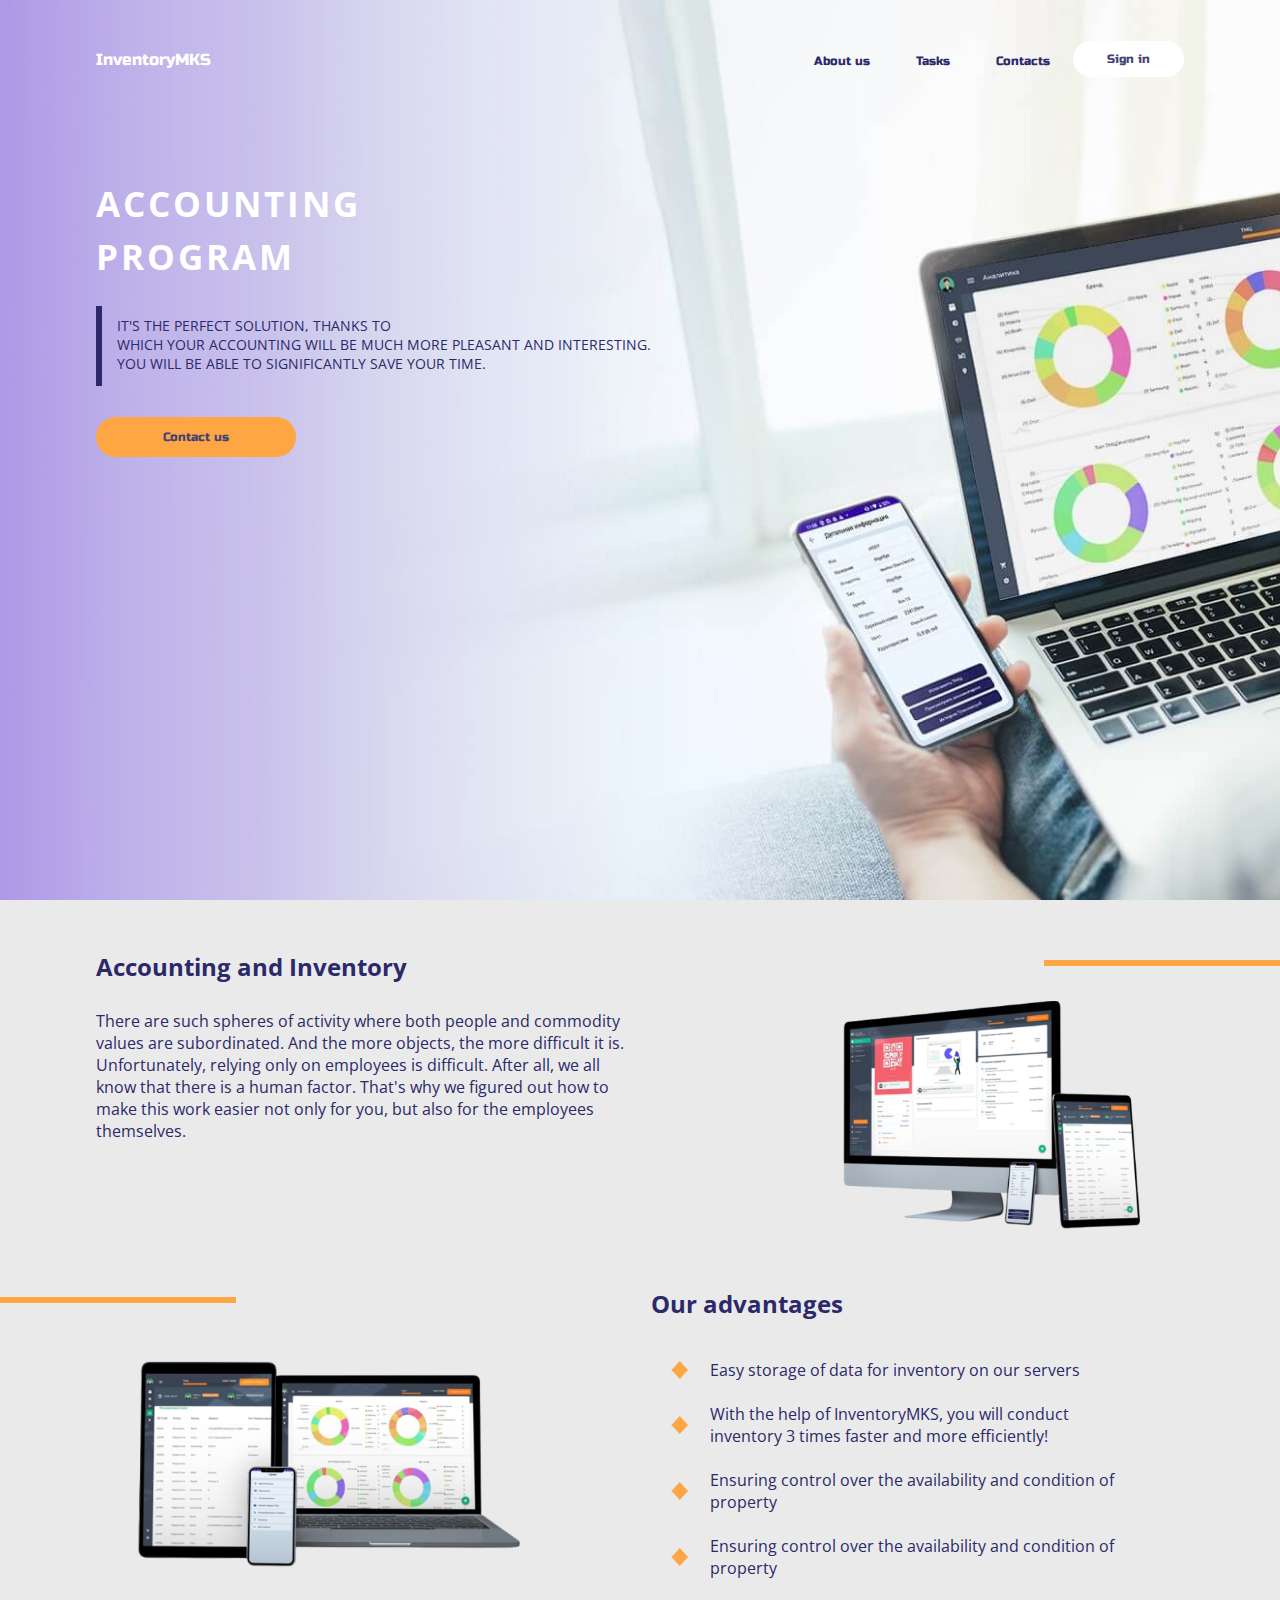
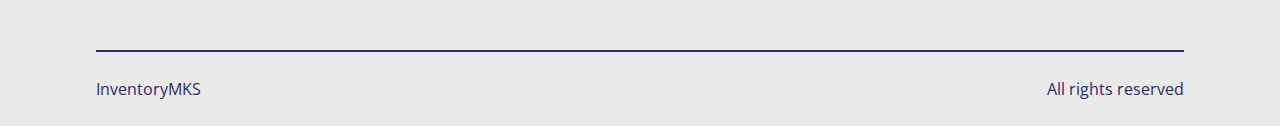
==== index.html @ cc42c335 "Add files via upload" ====
<!DOCTYPE html>
<html lang="en">

<head>
    <meta charset="UTF-8">
    <meta http-equiv="X-UA-Compatible" content="IE=edge">
    <meta name="viewport" content="width=device-width, initial-scale=1.0">
    <title>Accounting Proram</title>
    <link rel="stylesheet" href="css/style.css">
    <link rel="stylesheet" href="css/adaptation.css">
    <link rel="preconnect" href="https://fonts.googleapis.com">
    <link rel="preconnect" href="https://fonts.gstatic.com" crossorigin>
    <link href="https://fonts.googleapis.com/css2?family=Russo+One&display=swap" rel="stylesheet">
    <link rel="preconnect" href="https://fonts.googleapis.com">
    <link rel="preconnect" href="https://fonts.gstatic.com" crossorigin>
    <link href="https://fonts.googleapis.com/css2?family=Open+Sans:wght@300;700&display=swap" rel="stylesheet">
</head>

<body>
    <header>
        <div class="container">
        <nav id="nav">
            <div class="container_header">
                <a href="index.html" class="logo">InventoryMKS</a>
                <ul id="menu" class="menu">
                    <li id="about_us">
                        <a href="about_us.html">About us</a>
                    </li>
                    <li id="tasks">
                        <a href="list.html">Tasks</a>
                    </li>
                    <li id="contacts">
                        <a href="contacts.html">Contacts</a>
                    </li>
                    <div class="button_sign">
                        <a href="sign_up.html" class="button_sign_up btn">Sign in</a>

                    </div>
                </ul>

            </div>

            <div class="hamburger-menu">
                <input id="menu__toggle" type="checkbox" />
                <label class="menu__btn" for="menu__toggle">
                  <span></span>
                </label>
            
                <ul class="menu__box">
                  <li><a class="menu__item" href="index.html" class="logo">InventoryMKS</a></li>
                        <li><a class="menu__item" href="about_us.html">About us</a></li>
                        <li><a class="menu__item" href="list.html">Tasks</a></li>
                        <li><a class="menu__item" href="contacts.html">Contacts</a></li>
                </ul>
              </div>

        </nav>




        <div class="header_text">
            <h1 class="title">Accounting <br>program</h1>
            <div class="title_descp_wrap">
                <div class="title_line"></div>
                <p class="title_descp">it's the perfect solution, thanks to <br>
                    which your accounting will be much more pleasant and interesting. <br>
                    You will be able to significantly save your time.</p>
            </div>
            <div class="button_contact_wrap">
                <a href="contacts.html" class="button_contact"> Contact us </a>
            </div>
        </div>
    </div>
    </header>
    <section class="main_content">
        <div class="container">
            <div class="content_wrap">
                <div class="content_name">
                    <h2 class="content_title_first">Accounting and Inventory</h2>
                    <div class="content_title_line"></div>
                </div>
                <div class="content_desc_wrap">
                    <p class="content_desc">There are such spheres of activity where both people and commodity 
                        values are subordinated. And the more objects, the more difficult it is.
                         Unfortunately, relying only on employees is difficult. After all, we  all know that
                          there is a human factor. That's why we figured out how to make this work easier not only
                           for you, but also for the employees themselves.
                    </p>
                    <div class="content_img">
                        <img src="image/first_img.png" class="content_img_first" alt="">
                    </div>
                </div>
                <div class="content_name">
                    <div class="content_title_line content_title_line_second"></div>
                    <h2 class="content_title_first content_title_second">Our advantages</h2>
                </div>
                <div class="content_desc_wrap content_desc_wrap_second">
                    <div class="content_img">
                        <img src="image/second_img.png" class="content_img_first content_img_second" alt="">
                    </div>
                    <div class="advantages">
                        <div class="first_advantages_wrap">
                            <img src="image/ромб.svg" class="triangle" alt="">
                            <p class="first_advantages"> Easy storage of data for inventory on our servers</p>
                        </div>
                        <div class="second_advantages_wrap">
                            <img src="image/ромб.svg" class="triangle" alt="">
                            <p class="second_advantages"> With the help of InventoryMKS, you will conduct <br>inventory 
                                3 times faster and more efficiently!</p>
                        </div>
                        <div class="third_advantages_wrap">
                            <img src="image/ромб.svg" class="triangle" alt="">
                            <p class="third_advantages"> Ensuring control over the availability and condition of <br>property</p>
                        </div>
                        <div class="fourth_advantages_wrap">
                            <img src="image/ромб.svg" class="triangle" alt="">
                            <p class="fourth_advantages"> Ensuring control over the availability and condition of <br>property</p>
                        </div>

                    </div>
                </div>
            </div>

        </div>
        <footer>
            <div  class="container">
                <div class="footer_line">
                    <div class="footer_wrap">
                        <p class="name_site">InventoryMKS</p>
                        <p class="name_site site_rights"> All rights reserved</p>
                    </div>
    
                </div>
            </div>
    
        </footer>
    </section>

</body>

</html>
---- css/style.css ----
html,
body {
    margin: 0;
    padding: 0;
}

* {
    font-family: 'Russo One', sans-serif;
}
.container{
    width: 85%;
    margin: 0 auto;
}
header {
    background: url('../image/photo.jpg') no-repeat;
    background-size: cover;
    background-position: center center;
    width: 100%;
    height: 100vh;
}

nav {
    position: relative;
    top: 0;
    left: 0;
    z-index: 10;
    width: 100%;
    transition: 0.3s;
}

nav .container {
    display: flex;
    justify-content: space-between;
    align-items: center;
}

nav .menu {
    display: flex;
    justify-content: center;
    align-items: center;
}

nav .menu li {
    display: block;
    margin: 0 23px;
}

.menu li a {
    color: #2B296A;
    text-decoration: none;
    font-size: 12px;
}

.menu li a:hover {
    color: #FEA644;
}

.container_header {
    margin: 0 auto;
    /* padding-left: 117px; */
    /* padding-right: 117px; */
    padding-top: 25px;
    padding-bottom: 25px;
    z-index: 2;
    display: flex;
    justify-content: space-between;
}

.button_sign_up {
    color: #434376 !important;
    background-color: #ffffff;
}

.btn {
    display: inline-block;
    border: none;
    cursor: pointer;
    outline: none;
    border-radius: 60px;
    text-align: center;
    padding: 15px 56px;
    font-weight: 500;
    text-decoration: none;
    padding: 11px 34px;
    font-size: 12px;
}

.button_sign_up:hover {
    background-color: #FEA644;
    box-shadow: rgba(14, 30, 37, 0.12) 0px 2px 4px 0px, rgba(14, 30, 37, 0.32) 0px 2px 16px 0px;
}

.logo {
    text-decoration: none;
    color: #ffffff;
    font-size: 16px;
    display: flex;
    justify-content: center;
    align-items: center;
}

.header_text {
    margin-top: 60px;
    /* margin-left: 117px; */
}

.title {
    font-size: 35px;
    color: rgb(255, 255, 255);
    font-weight: 700;
    letter-spacing: 3px;
    line-height: 1.5;
    text-transform: uppercase;
    font-family: 'Open Sans', sans-serif;
}

.title_descp_wrap {
    display: flex;
}

.title_line {
    border-left: 6px solid #2B296A;
    height: 80px;
}
.title_descp{
    color: #2B296A;
    text-transform: uppercase;
    font-family: 'Open Sans', sans-serif;
    font-size: 14px;
    margin-left: 15px;
    margin-top: 10px;
}
.button_contact_wrap{
    margin-top: 30px;
    width: 200px;
    height: 40px;
    border-radius: 30px;
    text-align: center;
    display: flex;
    text-align: center;
    justify-content: center;
    align-items: center;
    cursor: pointer;
    /* background-color: #ffffff; */
    background-color: #FEA644;
}
.button_contact_wrap:hover{
    /* background-color: #FEA644; */
    background-color: #ffffff;
    box-shadow: rgba(14, 30, 37, 0.12) 0px 2px 4px 0px, rgba(14, 30, 37, 0.32) 0px 2px 16px 0px;
}
.button_contact{
    color: #434376;
    /* font-family: 'Open Sans', sans-serif; */
    text-decoration: none;
    font-size: 12px;
}
.main_content{
    width: 100%;
    /* height: 1330px; */
    background-color: #EAEAEA;
}
.content_wrap{
    width: 100%;
    /* height: 1330px; */
    /* background-color: #d1d1e6; */
}
.content_name, .content_desc_wrap{
    padding-top: 30px;
    /* padding-bottom: 25px; */
    display: flex;
    justify-content: space-between;
}
.content_desc_wrap_second{
    padding-bottom: 30px;
}
.content_desc_wrap{
    padding-top: 0px;
}
.content_title_first{
    color: #2B296A;
    font-size: 24px;
    font-family: 'Open Sans', sans-serif;
}
.content_title_line{
    margin-right: -100px;
    margin-top: 30px;
    border-top: 6px solid #FEA644;
    width: 240px;
    padding-bottom: 45px;
}
.content_desc_wrap{
    padding-top: 5px;
    padding-bottom: 5px;
}
.content_desc{
    font-family: 'Open Sans', sans-serif;
    font-size: 16px;
    color: #2B296A;
    /* width: 75%; */
    width: 50%;
    display: flex;
    align-items: center;
    /* margin-top: -40px; */
    margin-top: -80px;
}
.content_img_first{
    /* width: 80%; */
    width: 70%;
    margin-top: -15px;
    margin-left: 10px;
    float: right;
}
.content_title_line_second{
    margin-left: -100px;
}
.content_title_second{
    margin-left: -80px;
    /* width: 27%; */
    width: 49%;
}
.content_img_second{
    float: left;
    width: 75%;
}
.advantages{
    width: 50%;
}
.first_advantages_wrap, .second_advantages_wrap, .third_advantages_wrap, .fourth_advantages_wrap{
    display: flex;
    margin-top: -10px;
}
.triangle{
    width: 20px;
}
.first_advantages, .second_advantages, .third_advantages, .fourth_advantages{
    font-family: 'Open Sans', sans-serif;
    font-size: 16px;
    color: #2B296A;
    padding-left: 20px;
}
.footer_line{
    border-top: 2px solid #2B296A;
    width: 100%;
    margin-top: 50px;
}
.footer_wrap{
    width: 100%;
    display: flex;
    justify-content: space-between;
    padding-top: 10px;
    padding-bottom: 10px;
}
.name_site{
    font-family: 'Open Sans', sans-serif;
    font-size: 16px;
    color: #2B296A;
    float: left;
}
.site_rights{
    float: right;
}


#menu__toggle {
    opacity: 0;
  }
  
  #menu__toggle:checked ~ .menu__btn > span {
    transform: rotate(45deg);
  }
  #menu__toggle:checked ~ .menu__btn > span::before {
    top: 0;
    transform: rotate(0);
  }
  #menu__toggle:checked ~ .menu__btn > span::after {
    top: 0;
    transform: rotate(90deg);
  }
  #menu__toggle:checked ~ .menu__box {
    visibility: visible;
    left: 0;
  }
  
  .menu__btn {
    display: flex;
    align-items: center;
    position: fixed;
    top: 20px;
    right: 20px;
    width: 26px;
    height: 26px;
  
    cursor: pointer;
    z-index: 1;
  }
  
  .menu__btn > span,
  .menu__btn > span::before,
  .menu__btn > span::after {
    display: block;
    position: absolute;
  
    width: 100%;
    height: 2px;
  
    background-color: #616161;
  
    transition-duration: .25s;
  }
  .menu__btn > span::before {
    content: '';
    top: -8px;
  }
  .menu__btn > span::after {
    content: '';
    top: 8px;
  }
  
  .menu__box {
    display: block;
    position: fixed;
    visibility: hidden;
    top: 0;
    left: -100%;
  
    width: 300px;
    height: 100%;
  
    margin: 0;
    padding: 80px 0;
  
    list-style: none;
  
    background-color: #ECEFF1;
    box-shadow: 1px 0px 6px rgba(0, 0, 0, .2);
  
    transition-duration: .25s;
  }
  
  .menu__item {
    display: block;
    padding: 12px 24px;
  
    color: #333;
  
    font-family: 'Roboto', sans-serif;
    font-size: 20px;
    font-weight: 600;
  
    text-decoration: none;
  
    transition-duration: .25s;
  }
  .menu__item:hover {
    background-color: #CFD8DC;
  }
---- css/adaptation.css ----
@media screen and (max-width: 1900px){
    .hamburger-menu{
        display: none;
    }
}
@media screen and (max-width: 1120px){
    .hamburger-menu{
        display: none;
    }
}
@media screen and (max-width: 950px) {
    .hamburger-menu{
        display: none;
    }
    header{
        height: 150vh;
    }
    .title_descp {
        width: 50%;
    }
    .content_title_line{
        margin-right: -70px
    }
    .content_desc {
        margin-top: 0px;
    }
    .content_img{
        margin-top: 70px;
    }
}
@media screen and (max-width: 750px) {
    .hamburger-menu{
        display: block;
    }
    #menu{
        display: none;
    }
    .content_title_line {
        margin-right: -55px;
    }
    .content_img_first{
        margin-top: 50px;
        margin-top: -20px;
    }
    .content_img_second{
        margin-top: 20px;
    }
    .title_descp{
        margin-top: 0px;
    }
    .title_line{
        height: 90px;
    }
    .content_img_second{
        width: 65%;
    }
    .advantages {
        width: 70%;
    }
}







@media screen and (max-width: 630px){

}
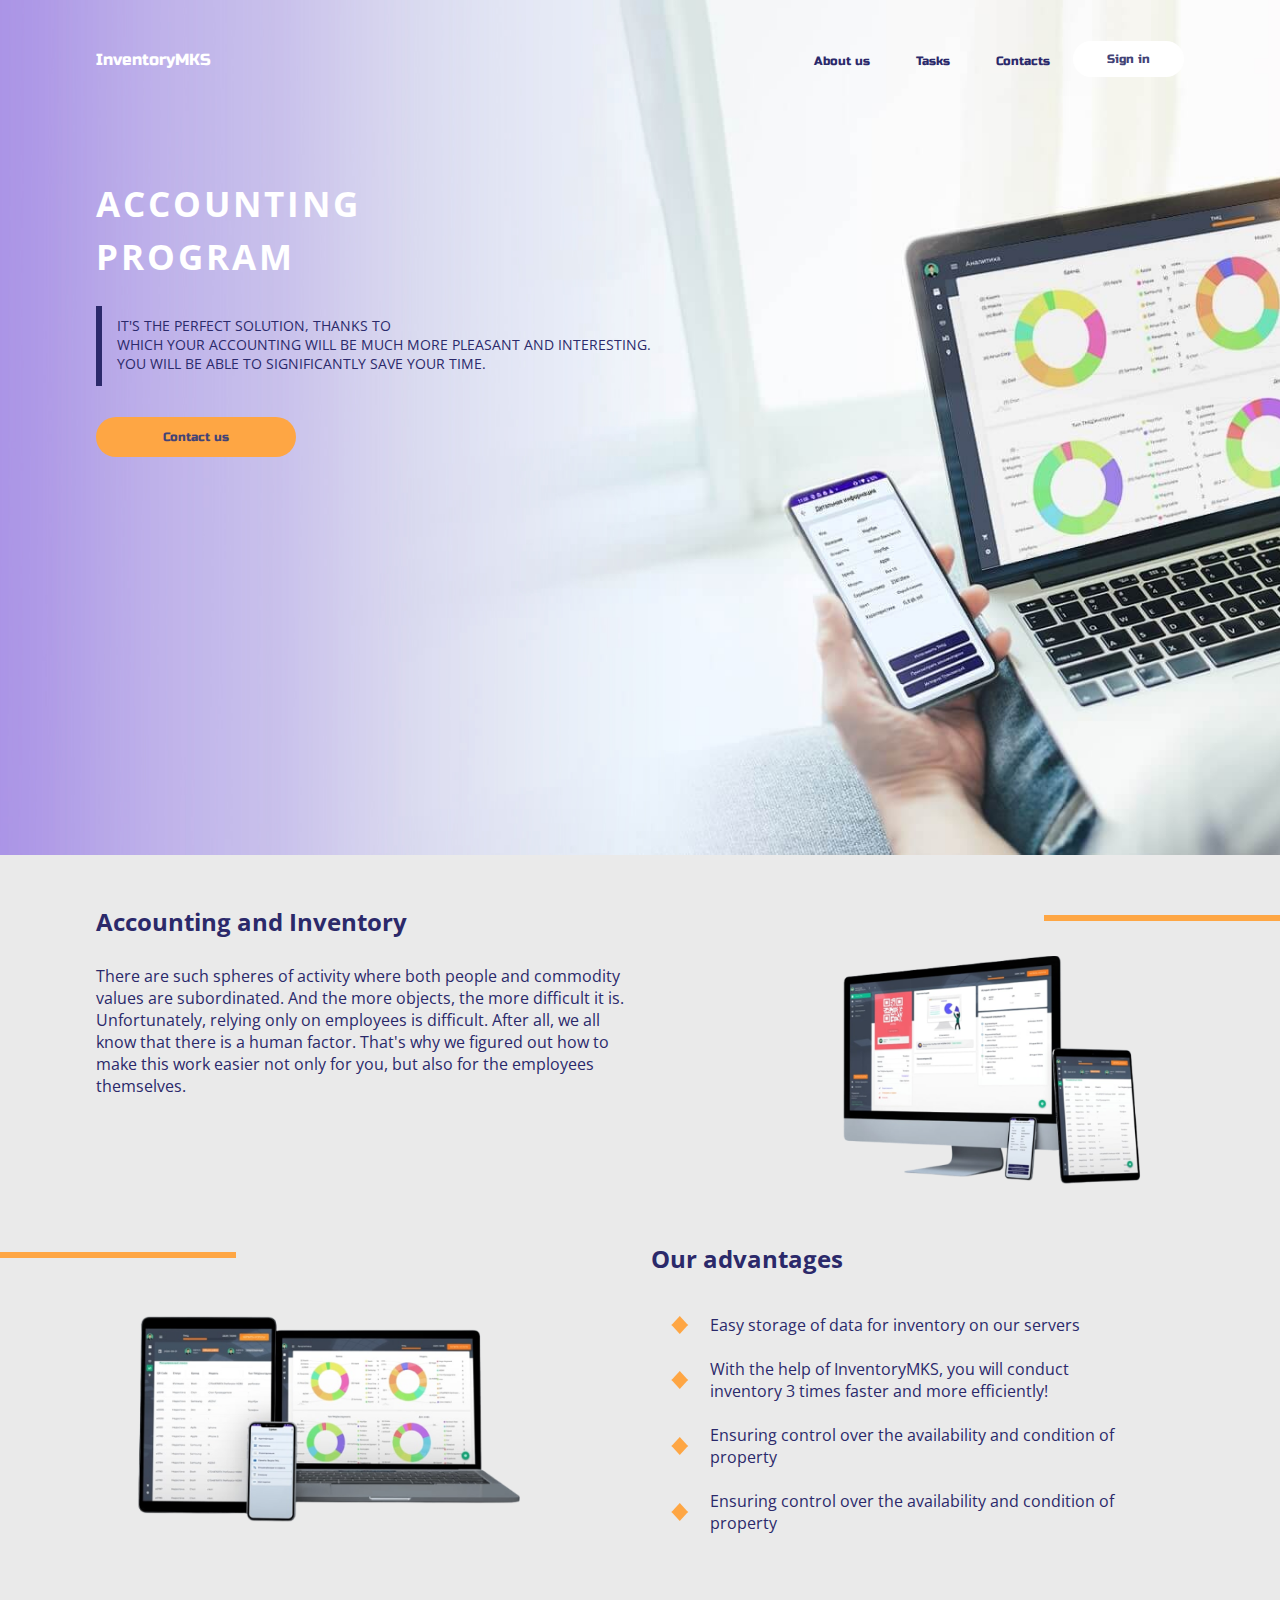
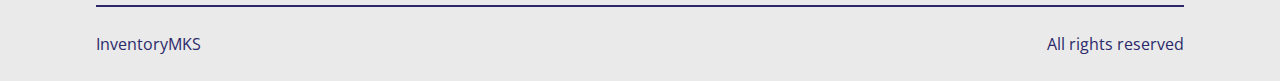
==== commit c25410c1: "Update index.html" ====
--- a/index.html
+++ b/index.html
@@ -56,9 +56,6 @@
 
         </nav>
 
-
-
-
         <div class="header_text">
             <h1 class="title">Accounting <br>program</h1>
             <div class="title_descp_wrap">
@@ -96,8 +93,8 @@
                     <h2 class="content_title_first content_title_second">Our advantages</h2>
                 </div>
                 <div class="content_desc_wrap content_desc_wrap_second">
-                    <div class="content_img">
-                        <img src="image/second_img.png" class="content_img_first content_img_second" alt="">
+                    <div class="content_img content_img_adap">
+                        <img src="image/second_img.png" class="content_img_first content_img_second " alt="">
                     </div>
                     <div class="advantages">
                         <div class="first_advantages_wrap">
@@ -119,6 +116,10 @@
                         </div>
 
                     </div>
+
+                    <div class="content_img content_img_adapp">
+                        <img src="image/second_img.png" class="content_img_first content_img_second content_img_second_adapp" alt="">
+                    </div>
                 </div>
             </div>
 
@@ -139,4 +140,4 @@
 
 </body>
 
-</html>+</html>
--- a/css/style.css
+++ b/css/style.css
@@ -16,7 +16,7 @@
     background-size: cover;
     background-position: center center;
     width: 100%;
-    height: 100vh;
+    height: 95vh;
 }
 
 nav {
@@ -57,8 +57,6 @@
 
 .container_header {
     margin: 0 auto;
-    /* padding-left: 117px; */
-    /* padding-right: 117px; */
     padding-top: 25px;
     padding-bottom: 25px;
     z-index: 2;
@@ -101,7 +99,6 @@
 
 .header_text {
     margin-top: 60px;
-    /* margin-left: 117px; */
 }
 
 .title {
@@ -141,33 +138,26 @@
     justify-content: center;
     align-items: center;
     cursor: pointer;
-    /* background-color: #ffffff; */
     background-color: #FEA644;
 }
 .button_contact_wrap:hover{
-    /* background-color: #FEA644; */
     background-color: #ffffff;
     box-shadow: rgba(14, 30, 37, 0.12) 0px 2px 4px 0px, rgba(14, 30, 37, 0.32) 0px 2px 16px 0px;
 }
 .button_contact{
     color: #434376;
-    /* font-family: 'Open Sans', sans-serif; */
     text-decoration: none;
     font-size: 12px;
 }
 .main_content{
     width: 100%;
-    /* height: 1330px; */
     background-color: #EAEAEA;
 }
 .content_wrap{
     width: 100%;
-    /* height: 1330px; */
-    /* background-color: #d1d1e6; */
 }
 .content_name, .content_desc_wrap{
     padding-top: 30px;
-    /* padding-bottom: 25px; */
     display: flex;
     justify-content: space-between;
 }
@@ -197,15 +187,12 @@
     font-family: 'Open Sans', sans-serif;
     font-size: 16px;
     color: #2B296A;
-    /* width: 75%; */
     width: 50%;
     display: flex;
     align-items: center;
-    /* margin-top: -40px; */
     margin-top: -80px;
 }
 .content_img_first{
-    /* width: 80%; */
     width: 70%;
     margin-top: -15px;
     margin-left: 10px;
@@ -216,7 +203,6 @@
 }
 .content_title_second{
     margin-left: -80px;
-    /* width: 27%; */
     width: 49%;
 }
 .content_img_second{
@@ -354,4 +340,4 @@
   }
   .menu__item:hover {
     background-color: #CFD8DC;
-  }+  }
--- a/css/adaptation.css
+++ b/css/adaptation.css
@@ -3,17 +3,61 @@
         display: none;
     }
 }
+@media screen and (min-width: 1300px){
+    .container{
+        width: 80%;
+    }
+}
+@media screen and (min-width: 1600px){
+    .container{
+        width: 70%;
+    }
+}
+@media screen and (min-width: 1800px){
+    .container{
+        width: 60%;
+    }
+}
+@media screen and (min-width: 2000px){
+    .container{
+        width: 50%;
+    }
+}
 @media screen and (max-width: 1120px){
     .hamburger-menu{
         display: none;
     }
 }
+@media screen and (max-width: 1024px) {
+    .content_title_line{
+        margin-right: -75px;
+    }
+}
+@media screen and (min-width: 950px) {
+    .title_descp_adapp{
+        display: none;
+    }
+    .title_descp_adap{
+        display: block;
+    }
+}
+
 @media screen and (max-width: 950px) {
     .hamburger-menu{
         display: none;
     }
     header{
-        height: 150vh;
+        height: 50vh;
+    }
+    #header{
+        height: 80vh;
+    }
+    .title_descp_adap{
+        display: none;
+    }
+    .title_descp_adapp{
+        display: block;
+        width: 80%;
     }
     .title_descp {
         width: 50%;
@@ -27,12 +71,32 @@
     .content_img{
         margin-top: 70px;
     }
+    .list_header{
+        height: 100vh;
+    }
+    .contact_adapp{
+        height: 100vh;
+    }
+    .sign_content{
+        width: 80%;
+    }
+}
+@media screen and (min-width: 750px){
+    .contetnt_text_desc_adapp{
+        display: none;
+    }
+    .contetnt_text_desc_adap{
+        display: block;
+    }
 }
 @media screen and (max-width: 750px) {
-    .hamburger-menu{
-        display: block;
-    }
-    #menu{
+    .hamburger-menu, .contetnt_text_desc_adapp{
+        display: block;
+    }
+    .menu_btn_adap>span, .menu_btn_adap > span::before, .menu_btn_adap > span::after{
+        background-color: #ffffff;
+    }
+    #menu, .contetnt_text_desc_adap{
         display: none;
     }
     .content_title_line {
@@ -57,14 +121,225 @@
     .advantages {
         width: 70%;
     }
-}
-
-
-
-
-
-
-
-@media screen and (max-width: 630px){
-
-}+    header {
+        height: 80vh;
+    }
+    .contact_content_wrap{
+        display: block;
+    }
+    .contact_form, .contact_text{
+        width: 100%;
+    }
+    .contact_form{
+        margin-top: 40px;
+    }
+    .input_adap {
+        width: 80%;
+    }
+    .sub_adap{
+        width: 45%;
+    }
+}
+@media screen and (max-width: 910px) {
+    .content_title_line {
+        margin-right: -60px;
+    }
+}
+@media screen and (max-width: 860px) {
+    .content_title_line {
+        margin-right: -50px;
+    }
+}
+@media screen and (min-width: 631px){
+    .content_img_adap{
+        display: block;
+    }
+    .content_img_adapp{
+        display: none;
+    }
+}
+@media screen and (max-width: 630px) {
+    .menu__btn{
+        margin-left: 20px;
+    }
+    .title_line {
+        height: 115px;
+    }
+    .content_title_line{
+        display: none;
+    }
+    .content_desc_wrap{
+        display: block;
+    }
+    .content_desc, .inventory{
+        width: 100%;
+    }
+    .cont_img_ad{
+        margin-top: 20px;
+    }
+    .content_img_first{
+        display: block;
+        margin-left: auto;
+        margin-right: auto;
+        float: none;
+    }
+    .content_title_second{
+        width: 100%;
+        margin-left: 0px;
+    }
+    .advantages{
+        width: 100%;
+    }
+    .content_img_adap{
+        display: none;
+    }
+    .content_img_adapp{
+        display: block;
+    }
+    .content_img_second_adapp{
+        width: 80%;
+    }
+    .content_img_second {
+        margin-top: 0px;
+    }
+    .content_img {
+        margin-top: 20px;
+    }
+    header {
+        height: 80vh;
+    }
+    .sign_content{
+        width: 90%;
+    }
+}
+@media screen and (max-width: 520px) {
+    .content_img_adap{
+        display: none;
+    }
+    .content_img_adapp{
+        display: block;
+    }
+    .content_title_line{
+        display: none;
+    }
+    .content_desc_wrap{
+        display: block;
+    }
+    .title_line {
+        height: 140px;
+    }
+    .content_img_first{
+        margin-top: 40px;
+    }
+    header {
+        height: 80vh;
+    }
+    .btn_two_adap{
+        min-width: 20%;
+    }
+    .form_input_wrap {
+        display: block;
+    }
+    #form_message{
+        height: auto;
+    }
+    #inputs_first, #inputs_second{
+        width: 100%;
+        text-align: left;
+        margin-top: 0px;
+    }
+    .input_adap_first{
+        margin-top: 30px;
+    }
+    .sub_adap_send{
+        float: left;
+        margin-top: 0px;
+        margin-bottom: 15px;
+    }
+}
+@media screen and (max-width: 460px) {
+    .content_img_adap{
+        display: none;
+    }
+    .content_img_adapp{
+        display: block;
+    }
+    .content_title_line{
+        display: none;
+    }
+    .content_desc_wrap{
+        display: block;
+    }
+    .title_line {
+        height: 165px;
+    }
+    header {
+        height: 80vh;
+    }
+    .sign_content{
+        width: 100%;
+    }
+}
+@media screen and (max-width: 380px){
+    .content_img_adap{
+        display: none;
+    }
+    .content_img_adapp{
+        display: block;
+    }
+    .content_title_line{
+        display: none;
+    }
+    .content_desc_wrap{
+        display: block;
+    }
+    .title_line {
+        height: 170px;
+    }
+}
+@media screen and (max-width: 370px){
+    .title_line {
+        height: 180px;
+    }
+}
+@media screen and (max-width: 350px){
+    .title_line {
+        height: 195px;
+    }
+    .contact_form{
+        margin-top: 70px;
+    }
+}
+@media screen and (max-width: 283px){
+    .contact_form{
+        margin-top: 120px;
+    }
+}
+@media screen and (max-width: 320px){
+    .content_img_adap{
+        display: none;
+    }
+    .content_img_adapp{
+        display: block;
+    }
+    .content_title_line{
+        display: none;
+    }
+    .content_desc_wrap{
+        display: block;
+    }
+    .title_line {
+        height: 205px;
+    }
+    .title_descp_adapp{
+        font-size: 12px;
+    }
+    .title_about_adap{
+        font-size: 25px;
+    }
+    .btn_two_adap {
+        margin-right: 0px;
+        font-size: 12px;
+        margin-left: 0px;
+    }
+}
